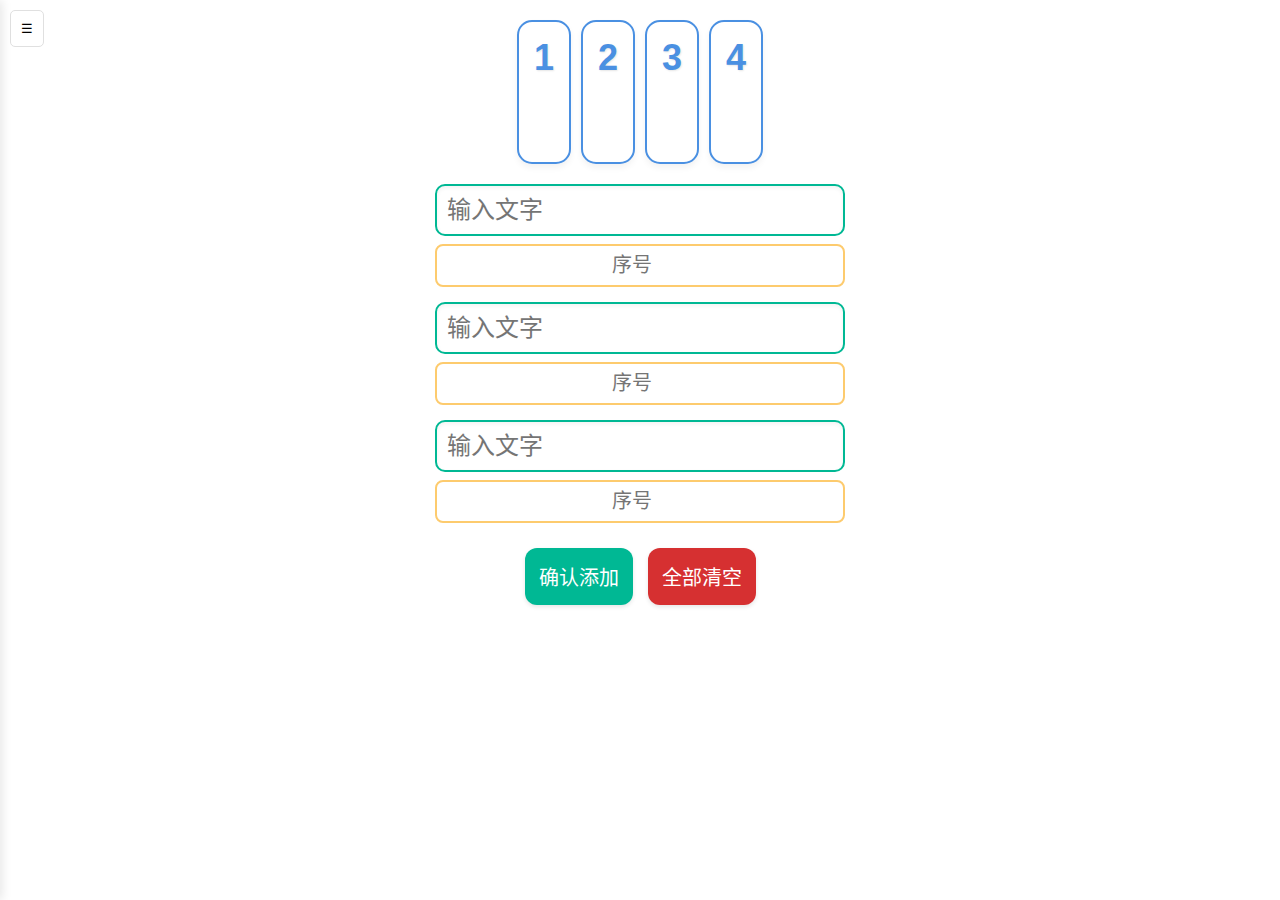
==== aux_program.html @ 56570c1d "Add files via upload" ====
<!DOCTYPE html>
<html lang="zh-CN">
<head>
    <meta charset="UTF-8">
    <meta name="viewport" content="width=device-width, initial-scale=1.0, maximum-scale=1.0, user-scalable=no">
    <title>截码战辅助程序</title>
    <style>
        /* 设置全局样式，包括过渡效果 */
        * {
            box-sizing: border-box;
            transition: all 0.2s ease;
        }
        /* 设置页面主体样式，包括背景、布局等 */
        body {
            font-family: -apple-system, sans-serif;
            margin: 0;
            padding: 20px;
            background: #ffffff;
            display: flex;
            flex-direction: column;
            align-items: center;
            min-height: 100vh;
            position: relative;
        }
        /* 设置侧边栏的默认样式 */
        #sidebar {
            position: fixed;
            left: -250px;
            top: 0;
            width: 250px;
            height: 100%;
            background-color: #f8f9fa;
            box-shadow: 2px 0 10px rgba(0, 0, 0, 0.1);
            transition: left 0.3s ease;
            z-index: 1000;
        }
        /* 设置侧边栏打开时的样式 */
        #sidebar.open {
            left: 0;
        }
        /* 设置侧边栏开关按钮的样式 */
        #sidebar-toggle {
            position: absolute;
            left: 10px;
            top: 10px;
            z-index: 1;
            background-color: #ffffff;
            border: 1px solid #e0e0e0;
            border-radius: 5px;
            padding: 10px;
            cursor: pointer;
        }
        /* 设置侧边栏开关按钮的鼠标悬停效果 */
        #sidebar-toggle:hover {
            background-color: #f0f0f0;
        }
        /* 设置侧边栏列表样式 */
        #sidebar ul {
            list-style: none;
            padding: 0;
            margin: 0;
        }
        /* 设置侧边栏列表项样式 */
        #sidebar ul li {
            padding: 0;
            border-bottom: 1px solid #e0e0e0;
        }
        /* 设置侧边栏链接样式 */
        #sidebar ul li a {
            display: block;
            padding: 15px;
            text-decoration: none;
            color: #333333;
        }
        /* 设置当前选中链接样式 */
        #sidebar ul li a.current {
            color: #4a90e2;
        }
        /* 设置侧边栏列表项的鼠标悬停效果 */
        #sidebar ul li:hover {
            background-color: #e0e0e0;
        }
        /* 设置顶部容器样式，用于布局数字框 */
        .top-container {
            display: grid;
            grid-template-columns: repeat(2, 1fr);
            gap: 10px;
            margin-bottom: 20px;
        }
        /* 设置数字框样式 */
        .number-box {
            background: white;
            border: 2px solid #4a90e2;
            border-radius: 15px;
            padding: 20px;
            min-height: 120px;
            box-shadow: 0 4px 6px rgba(0,0,0,0.05);
            position: relative;
        }
        /* 设置固定数字样式 */
        .fixed-number {
            font-size: 36px;
            color: #4a90e2;
            font-weight: 900;
            user-select: none;
            position: absolute;
            top: 15px;
            left: 15px;
            pointer-events: none;
            text-shadow: 1px 1px 2px rgba(0,0,0,0.1);
        }
        /* 设置可编辑内容样式 */
        .editable-content {
            font-size: 28px;
            color: #2d3436;
            min-height: 50px;
            margin-top: 50px;
            padding: 5px;
            line-height: 1.4;
        }
        /* 设置输入组样式 */
        .input-group {
            margin-bottom: 15px;
        }
        /* 设置文本输入框样式 */
        .text-input {
            width: 100%;
            font-size: 24px;
            padding: 10px;
            border: 2px solid #00b894;
            border-radius: 10px;
            margin-bottom: 8px;
            background: white;
            box-shadow: inset 0 2px 4px rgba(0,0,0,0.05);
        }
        /* 设置索引输入框样式 */
        .index-input {
            width: 100%;
            font-size: 20px;
            padding: 8px;
            border: 2px solid #fdcb6e;
            border-radius: 8px;
            text-align: center;
            background: white;
        }
        /* 设置按钮组样式 */
        .button-group {
            display: grid;
            grid-template-columns: 1fr 1fr;
            gap: 15px;
            margin-top: 10px;
        }
        /* 设置操作按钮样式 */
        .action-btn {
            font-size: 20px;
            padding: 14px;
            border: none;
            border-radius: 12px;
            color: white;
            background: #00b894;
            cursor: pointer;
            box-shadow: 0 2px 4px rgba(0,0,0,0.1);
        }
        /* 设置操作按钮的鼠标悬停效果 */
        .action-btn:hover {
            filter: brightness(1.1);
            transform: translateY(-1px);
        }
        /* 设置操作按钮的鼠标点击效果 */
        .action-btn:active {
            transform: translateY(0);
        }
        /* 设置清除按钮样式 */
        .clear-btn {
            background: #d63031;
        }

        /* 自定义确认弹窗样式 */
        .modal-overlay {
            position: fixed;
            top: 0;
            left: 0;
            width: 100%;
            height: 100%;
            background: rgba(0, 0, 0, 0.5);
            display: none;
            justify-content: center;
            align-items: center;
            z-index: 1000;
        }
        
        .modal {
            background: white;
            border-radius: 12px;
            padding: 24px;
            width: 400px;
            max-width: 90%;
            box-shadow: 0 4px 12px rgba(0, 0, 0, 0.2);
        }
        
        .modal-buttons {
            display: flex;
            justify-content: flex-end;
            gap: 12px;
            margin-top: 24px;
        }
        
        .modal-btn {
            padding: 8px 16px;
            border-radius: 8px;
            border: none;
            cursor: pointer;
            font-size: 16px;
        }
        
        .modal-btn.confirm {
            background: #00b894;
            color: white;
        }
        
        .modal-btn.cancel {
            background: #e0e0e0;
            color: #333;
        }

        /* 响应式设计，当屏幕宽度大于600px时，调整顶部容器布局 */
        @media (min-width: 600px) {
            .top-container {
                grid-template-columns: repeat(4, 1fr);
            }
        }
    </style>
    <!-- 自定义确认弹窗 -->
    <div class="modal-overlay" id="confirmModal">
        <div class="modal">
            <p id="modalMessage">确认要执行此操作吗？</p>
            <div class="modal-buttons">
                <button class="modal-btn cancel" onclick="hideModal()">取消</button>
                <button class="modal-btn confirm" onclick="confirmAction()">确认</button>
            </div>
        </div>
    </div>
    <script>
        /* 显示自定义确认弹窗 */
        function showModal(message, callback) {
            const modal = document.getElementById('confirmModal');
            document.getElementById('modalMessage').textContent = message;
            modal.style.display = 'flex';
            modal._callback = callback;
        }

        /* 隐藏自定义确认弹窗 */
        function hideModal() {
            document.getElementById('confirmModal').style.display = 'none';
        }

        /* 确认操作 */
        function confirmAction() {
            const modal = document.getElementById('confirmModal');
            if (modal._callback) {
                modal._callback();
            }
            hideModal();
        }

        /* 切换侧边栏显示与隐藏 */
        function toggleSidebar() {
            const sidebar = document.getElementById('sidebar');
            const toggleButton = document.getElementById('sidebar-toggle');
            const isOpen = sidebar.classList.toggle('open');
            toggleButton.style.display = isOpen ? 'none' : 'block';
        }

        /* 监听全局点击事件，用于判断是否点击侧边栏外部以关闭侧边栏 */
        document.addEventListener('click', function(event) {
            const sidebar = document.getElementById('sidebar');
            const toggleButton = document.getElementById('sidebar-toggle');
            const isClickInside = sidebar.contains(event.target) || toggleButton.contains(event.target);
            
            if (!isClickInside && sidebar.classList.contains('open')) {
                sidebar.classList.remove('open');
                toggleButton.style.display = 'block';
            }
        });
    </script>
        <!-- 侧边栏，包含导航链接 -->
        <div id="sidebar">
            <ul>
                <li><a href="index.html">截码战</a></li>
                <li><a href="aux_program.html" class="current">辅助程序界面</a></li>
            </ul>
        </div>
        <!-- 侧边栏开关按钮 -->
        <button id="sidebar-toggle" onclick="toggleSidebar()">☰</button>
</head>
<body>
    <!-- 顶部容器，用于布局数字框 -->
    <div class="top-container">
        <!-- 数字框，包含固定数字和可编辑内容 -->
        <div class="number-box">
            <div> <span class="fixed-number">1</span> <span contenteditable="true"></span></div>
            <div class="editable-content" id="content1" contenteditable="true"></div>
        </div>
        <div class="number-box">
            <div class="fixed-number">2</div>
            <div class="editable-content" id="content2" contenteditable="true"></div>
        </div>
        <div class="number-box">
            <div class="fixed-number">3</div>
            <div class="editable-content" id="content3" contenteditable="true"></div>
        </div>
        <div class="number-box">
            <div class="fixed-number">4</div>
            <div class="editable-content large-font" id="content4" contenteditable="true"></div>
        </div>
    </div>

    <!-- 输入组，包含文本输入框和索引输入框 -->
    <div class="input-group">
        <input type="text" class="text-input" placeholder="输入文字">
        <input type="number" class="index-input" min="1" max="4" placeholder="序号">
    </div>
    <div class="input-group">
        <input type="text" class="text-input" placeholder="输入文字">
        <input type="number" class="index-input" min="1" max="4" placeholder="序号">
    </div>
    <div class="input-group">
        <input type="text" class="text-input" placeholder="输入文字">
        <input type="number" class="index-input" min="1" max="4" placeholder="序号">
    </div>

    <!-- 按钮组，包含确认添加和全部清空按钮 -->
    <div class="button-group">
        <button class="action-btn" onclick="confirmInputs()">确认添加</button>
        <button class="action-btn clear-btn" onclick="clearAll()">全部清空</button>
    </div>

    <script>
        // 从localStorage恢复内容
        function loadContent() {
            for (let i = 1; i <= 4; i++) {
                const content = localStorage.getItem(`content${i}`);
                if (content) {
                    document.getElementById(`content${i}`).innerHTML = content;
                }
            }
        }

        // 保存内容到localStorage
        function saveContent() {
            for (let i = 1; i <= 4; i++) {
                const content = document.getElementById(`content${i}`).innerHTML;
                localStorage.setItem(`content${i}`, content);
            }
        }

        /* 确认输入内容并添加到相应可编辑区域 */
        function confirmInputs() {
            showModal('确认要添加这些内容吗？', function() {
            
                const inputs = document.querySelectorAll('.input-group');
                inputs.forEach(group => {
                    const textInput = group.querySelector('.text-input');
                    const indexInput = group.querySelector('.index-input');
                    
                    if (textInput.value && indexInput.value) {
                        const target = document.getElementById(`content${indexInput.value}`);
                        if (target) {
                            // 自动生成序号
                            const childCount = target.children.length;
                            const content = `${childCount + 1}. ${textInput.value}`;
                            target.innerHTML += `<div>${content}</div>`;
                            textInput.value = '';
                            indexInput.value = '';
                        }
                    }
                });
                saveContent();
            });
        }

        /* 清空所有可编辑区域的内容 */
        function clearAll() {
            showModal('确定要清空所有内容吗？', function() {
            
                document.querySelectorAll('.editable-content').forEach(area => {
                    area.innerHTML = '';
                });
                document.querySelectorAll('.text-input, .index-input').forEach(input => {
                    input.value = '';
                });
                saveContent();
            });
        }

        // 初始化
        window.onload = function() {
            loadContent();
        };

    </script>
</body>
</html>
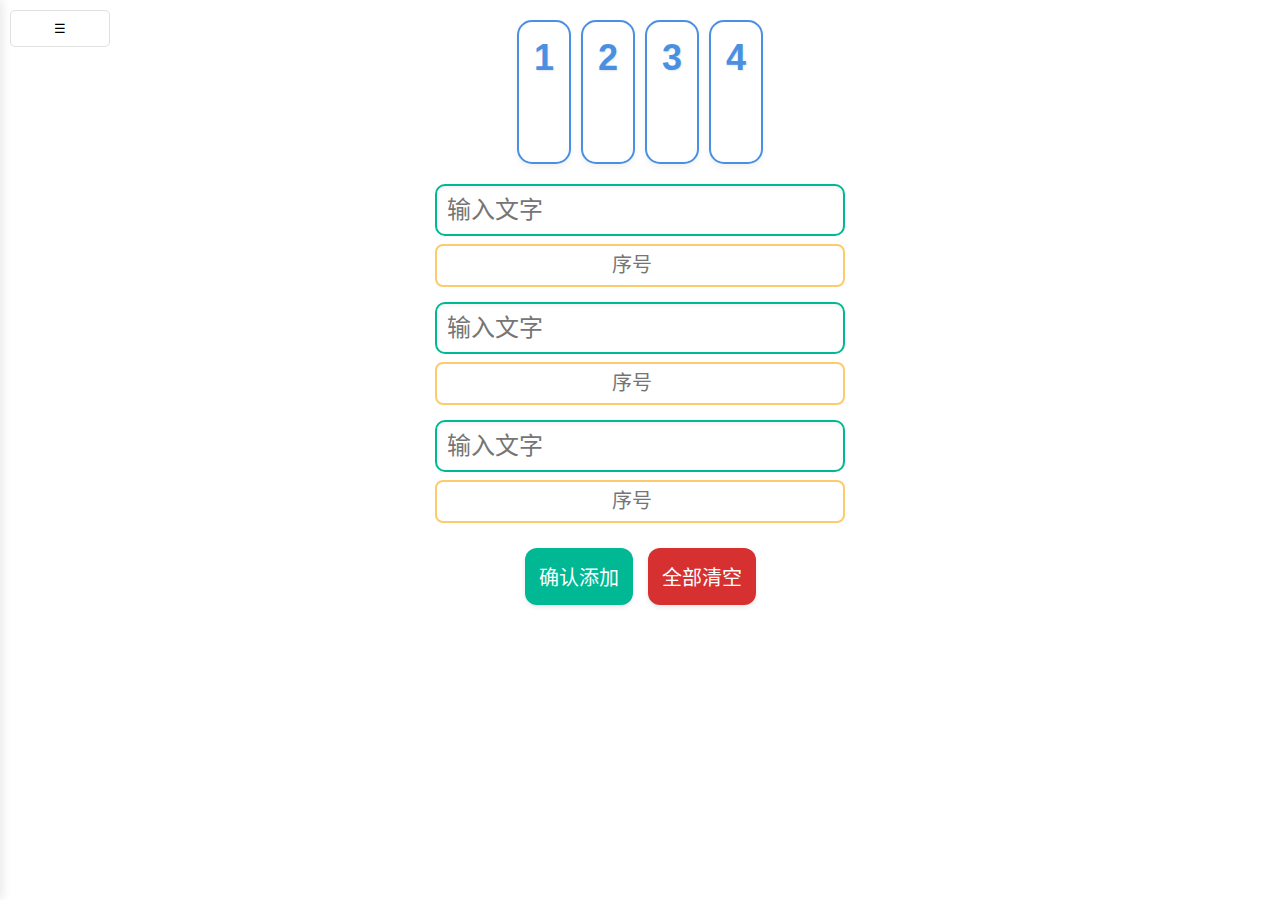
==== commit 50c0088d: "Add files via upload" ====
--- a/aux_program.html
+++ b/aux_program.html
@@ -43,6 +43,7 @@
             position: absolute;
             left: 10px;
             top: 10px;
+            width: 100px;
             z-index: 1;
             background-color: #ffffff;
             border: 1px solid #e0e0e0;
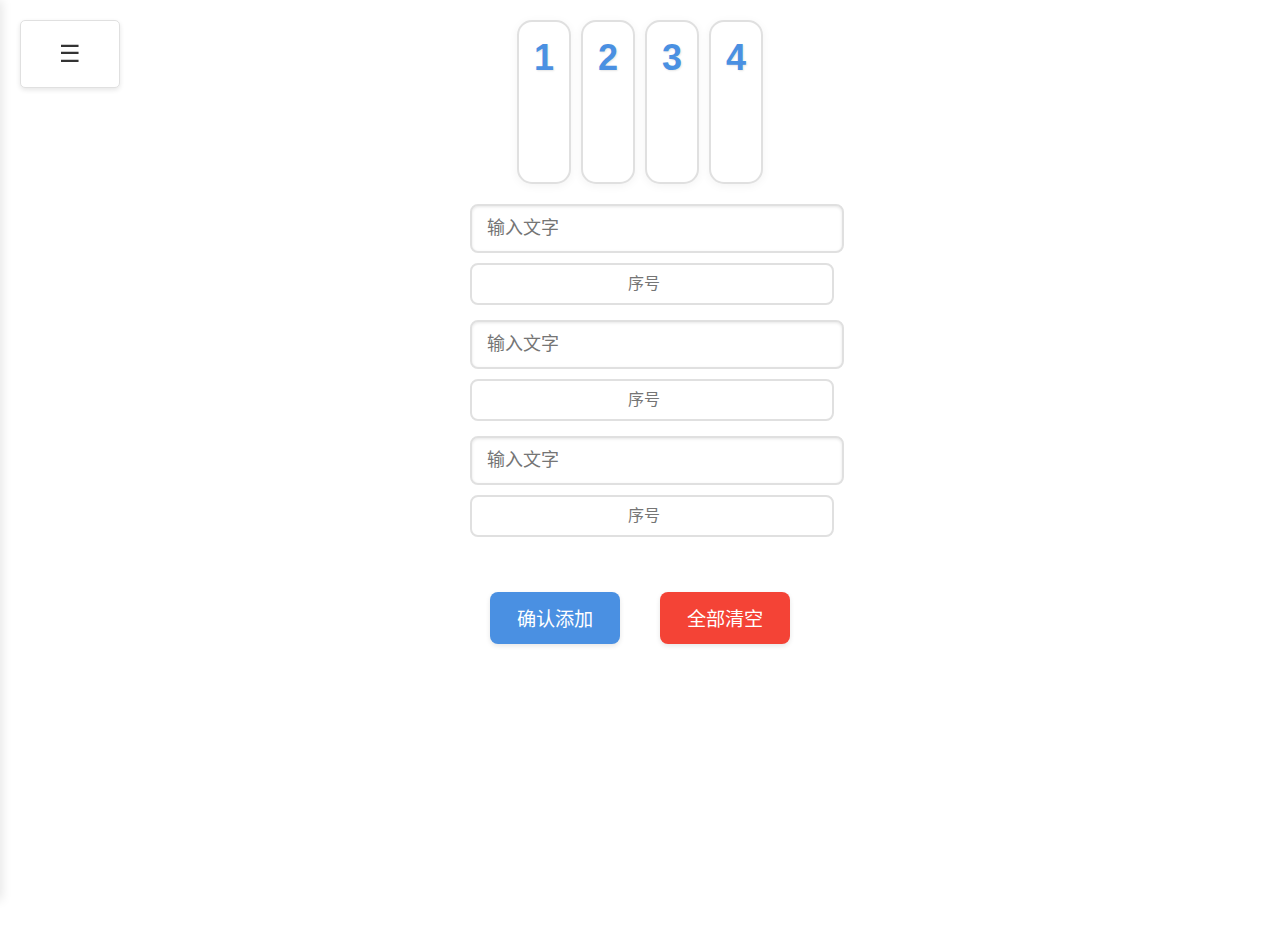
==== commit 11710ea5: "Add files via upload" ====
--- a/aux_program.html
+++ b/aux_program.html
@@ -5,22 +5,34 @@
     <meta name="viewport" content="width=device-width, initial-scale=1.0, maximum-scale=1.0, user-scalable=no">
     <title>截码战辅助程序</title>
     <style>
-        /* 设置全局样式，包括过渡效果 */
-        * {
-            box-sizing: border-box;
-            transition: all 0.2s ease;
-        }
-        /* 设置页面主体样式，包括背景、布局等 */
         body {
-            font-family: -apple-system, sans-serif;
+            font-family: Arial, sans-serif;
+            background-color: #ffffff;
             margin: 0;
             padding: 20px;
-            background: #ffffff;
             display: flex;
             flex-direction: column;
             align-items: center;
             min-height: 100vh;
             position: relative;
+        }
+        /* 移动端布局调整 - 更显著的调整 */
+        @media (max-width: 600px) {
+            body {
+                padding-top: 100px !important;
+            }
+            .top-container {
+                margin-top: 40px !important;
+            }
+            #sidebar-toggle {
+                top: 110px !important;
+            }
+            .input-group {
+                margin-top: 30px !important;
+            }
+            .button-group {
+                margin-top: 40px !important;
+            }
         }
         /* 设置侧边栏的默认样式 */
         #sidebar {
@@ -34,36 +46,80 @@
             transition: left 0.3s ease;
             z-index: 1000;
         }
+        /* 侧边栏关闭按钮样式 */
+        .sidebar-close-btn {
+            position: absolute;
+            right: 10px;
+            top: 10px;
+            width: 30px;
+            height: 30px;
+            background: none;
+            border: none;
+            font-size: 24px;
+            cursor: pointer;
+            color: #666;
+            padding: 0;
+            display: flex;
+            align-items: center;
+            justify-content: center;
+        }
+        .sidebar-close-btn:hover {
+            color: #333;
+        }
         /* 设置侧边栏打开时的样式 */
         #sidebar.open {
             left: 0;
         }
         /* 设置侧边栏开关按钮的样式 */
         #sidebar-toggle {
-            position: absolute;
+            position: fixed;
             left: 10px;
             top: 10px;
-            width: 100px;
+            width: 15vw;
+            min-width: 60px;
+            max-width: 100px;
             z-index: 1;
             background-color: #ffffff;
             border: 1px solid #e0e0e0;
             border-radius: 5px;
-            padding: 10px;
+            padding: 1.5vw;
             cursor: pointer;
+            font-size: 1.5rem;
+            display: flex;
+            justify-content: center;
+            align-items: center;
+            box-shadow: 0 2px 5px rgba(0,0,0,0.1);
+            transition: all 0.3s ease;
         }
         /* 设置侧边栏开关按钮的鼠标悬停效果 */
         #sidebar-toggle:hover {
             background-color: #f0f0f0;
+            transform: scale(1.05);
+        }
+        /* 响应式调整 */
+        @media (max-width: 600px) {
+            #sidebar-toggle {
+                padding: 3vw;
+                width: 20vw;
+                min-width: 50px;
+            }
+        }
+        @media (max-width: 400px) {
+            #sidebar-toggle {
+                font-size: 1.2rem;
+                padding: 2vw;
+            }
         }
         /* 设置侧边栏列表样式 */
         #sidebar ul {
             list-style: none;
             padding: 0;
-            margin: 0;
+            margin: 60px 0 0 0;
         }
         /* 设置侧边栏列表项样式 */
         #sidebar ul li {
             padding: 0;
+            border-top: 1px solid #e0e0e0;
             border-bottom: 1px solid #e0e0e0;
         }
         /* 设置侧边栏链接样式 */
@@ -91,12 +147,18 @@
         /* 设置数字框样式 */
         .number-box {
             background: white;
-            border: 2px solid #4a90e2;
+            border: 2px solid #e0e0e0;
             border-radius: 15px;
             padding: 20px;
             min-height: 120px;
-            box-shadow: 0 4px 6px rgba(0,0,0,0.05);
+            box-shadow: 0 2px 10px rgba(0,0,0,0.05);
             position: relative;
+            transition: all 0.3s ease;
+        }
+        .number-box:hover {
+            transform: translateY(-3px);
+            box-shadow: 0 5px 15px rgba(0,0,0,0.1);
+            border-color: #4a90e2;
         }
         /* 设置固定数字样式 */
         .fixed-number {
@@ -126,102 +188,168 @@
         /* 设置文本输入框样式 */
         .text-input {
             width: 100%;
-            font-size: 24px;
-            padding: 10px;
-            border: 2px solid #00b894;
-            border-radius: 10px;
-            margin-bottom: 8px;
+            font-size: 18px;
+            padding: 12px 15px;
+            border: 2px solid #e0e0e0;
+            border-radius: 8px;
+            margin-bottom: 10px;
             background: white;
-            box-shadow: inset 0 2px 4px rgba(0,0,0,0.05);
+            box-shadow: inset 0 1px 3px rgba(0,0,0,0.1);
+            transition: all 0.3s ease;
+        }
+        .text-input:focus {
+            border-color: #4a90e2;
+            box-shadow: 0 0 0 3px rgba(74,144,226,0.2);
+            outline: none;
         }
         /* 设置索引输入框样式 */
         .index-input {
             width: 100%;
-            font-size: 20px;
-            padding: 8px;
-            border: 2px solid #fdcb6e;
+            font-size: 16px;
+            padding: 10px;
+            border: 2px solid #e0e0e0;
             border-radius: 8px;
             text-align: center;
             background: white;
+            transition: all 0.3s ease;
+        }
+        .index-input:focus {
+            border-color: #4a90e2;
+            box-shadow: 0 0 0 3px rgba(74,144,226,0.2);
+            outline: none;
         }
         /* 设置按钮组样式 */
         .button-group {
             display: grid;
             grid-template-columns: 1fr 1fr;
-            gap: 15px;
-            margin-top: 10px;
-        }
-        /* 设置操作按钮样式 */
+            gap: 20px;
+            margin: 20px 0;
+            padding: 10px 0;
+        }
+        button {
+            margin: 10px;
+            padding: 15px 30px;
+            font-size: 1.2em;
+            border: 1px solid #e0e0e0;
+            border-radius: 5px;
+            cursor: pointer;
+            background-color: #ffffff;
+            color: #333333;
+            transition: background-color 0.3s ease;
+            width: 50%;
+            max-width: 300px;
+        }
+        button:hover {
+            background-color: #f0f0f0;
+        }
         .action-btn {
-            font-size: 20px;
-            padding: 14px;
+            width: 130px;
+            background-color: #4a90e2;
+            color: white;
             border: none;
-            border-radius: 12px;
+            border-radius: 8px;
+            transition: all 0.2s ease;
+            font-weight: 500;
+            padding: 12px 24px;
+            box-shadow: 0 2px 5px rgba(0,0,0,0.1);
+        }
+        .action-btn:hover {
+            background-color: #3a7bd5;
+            transform: translateY(-1px);
+            box-shadow: 0 4px 8px rgba(0,0,0,0.15);
+        }
+        .action-btn:active {
+            background-color: #2d6bcb;
+            transform: translateY(0);
+            box-shadow: 0 2px 5px rgba(0,0,0,0.1);
+        }
+
+        .clear-btn {
+            background-color: #f44336;
             color: white;
-            background: #00b894;
-            cursor: pointer;
-            box-shadow: 0 2px 4px rgba(0,0,0,0.1);
-        }
-        /* 设置操作按钮的鼠标悬停效果 */
-        .action-btn:hover {
-            filter: brightness(1.1);
+            border: none;
+            border-radius: 8px;
+            transition: all 0.2s ease;
+            font-weight: 500;
+            padding: 12px 24px;
+            box-shadow: 0 2px 5px rgba(0,0,0,0.1);
+        }
+        .clear-btn:hover {
+            background-color: #e53935;
             transform: translateY(-1px);
-        }
-        /* 设置操作按钮的鼠标点击效果 */
-        .action-btn:active {
+            box-shadow: 0 4px 8px rgba(0,0,0,0.15);
+        }
+        .clear-btn:active {
+            background-color: #d32f2f;
             transform: translateY(0);
-        }
-        /* 设置清除按钮样式 */
-        .clear-btn {
-            background: #d63031;
-        }
-
-        /* 自定义确认弹窗样式 */
-        .modal-overlay {
+            box-shadow: 0 2px 5px rgba(0,0,0,0.1);
+        }
+        @keyframes ripple {
+            0% {
+                transform: scale(0, 0);
+                opacity: 0.5;
+            }
+            100% {
+                transform: scale(20, 20);
+                opacity: 0;
+            }
+        }
+
+        .modal {
+            display: none;
             position: fixed;
             top: 0;
             left: 0;
             width: 100%;
             height: 100%;
-            background: rgba(0, 0, 0, 0.5);
-            display: none;
+            background-color: rgba(0, 0, 0, 0.5);
             justify-content: center;
             align-items: center;
             z-index: 1000;
-        }
-        
-        .modal {
-            background: white;
-            border-radius: 12px;
-            padding: 24px;
-            width: 400px;
-            max-width: 90%;
-            box-shadow: 0 4px 12px rgba(0, 0, 0, 0.2);
-        }
-        
+            opacity: 0;
+            transition: opacity 0.3s ease;
+        }
+        .modal.show {
+            opacity: 1;
+            display: flex;
+        }
+        .modal-content {
+            background-color: white;
+            padding: 30px;
+            border-radius: 15px;
+            box-shadow: 0 8px 24px rgba(0, 0, 0, 0.2);
+            text-align: center;
+            max-width: 400px;
+            width: 90%;
+        }
         .modal-buttons {
+            margin-top: 20px;
             display: flex;
-            justify-content: flex-end;
-            gap: 12px;
-            margin-top: 24px;
-        }
-        
-        .modal-btn {
-            padding: 8px 16px;
+            justify-content: space-between;
+        }
+        .modal-buttons button {
+            margin: 0 5px;
+            padding: 12px 24px;
+            font-size: 1em;
+            border: none;
             border-radius: 8px;
-            border: none;
             cursor: pointer;
-            font-size: 16px;
-        }
-        
-        .modal-btn.confirm {
-            background: #00b894;
+            transition: background 0.3s ease;
+            flex: 1;
+        }
+        .modal-buttons button.confirm {
+            background: linear-gradient(135deg, #4CAF50, #45a049);
             color: white;
         }
-        
-        .modal-btn.cancel {
-            background: #e0e0e0;
-            color: #333;
+        .modal-buttons button.confirm:hover {
+            background: linear-gradient(135deg, #45a049, #4CAF50);
+        }
+        .modal-buttons button.cancel {
+            background: linear-gradient(135deg, #f44336, #e53935);
+            color: white;
+        }
+        .modal-buttons button.cancel:hover {
+            background: linear-gradient(135deg, #e53935, #f44336);
         }
 
         /* 响应式设计，当屏幕宽度大于600px时，调整顶部容器布局 */
@@ -232,12 +360,12 @@
         }
     </style>
     <!-- 自定义确认弹窗 -->
-    <div class="modal-overlay" id="confirmModal">
-        <div class="modal">
+    <div class="modal" id="confirmModal">
+        <div class="modal-content">
             <p id="modalMessage">确认要执行此操作吗？</p>
             <div class="modal-buttons">
+                <button class="modal-btn confirm" onclick="confirmAction()">确认</button>
                 <button class="modal-btn cancel" onclick="hideModal()">取消</button>
-                <button class="modal-btn confirm" onclick="confirmAction()">确认</button>
             </div>
         </div>
     </div>
@@ -246,13 +374,14 @@
         function showModal(message, callback) {
             const modal = document.getElementById('confirmModal');
             document.getElementById('modalMessage').textContent = message;
-            modal.style.display = 'flex';
+            modal.classList.add('show');
             modal._callback = callback;
         }
 
         /* 隐藏自定义确认弹窗 */
         function hideModal() {
-            document.getElementById('confirmModal').style.display = 'none';
+            const modal = document.getElementById('confirmModal');
+            modal.classList.remove('show');
         }
 
         /* 确认操作 */
@@ -284,8 +413,9 @@
             }
         });
     </script>
-        <!-- 侧边栏，包含导航链接 -->
+        <!-- 侧边栏，包含导航链接和关闭按钮 -->
         <div id="sidebar">
+            <button class="sidebar-close-btn" onclick="toggleSidebar()">×</button>
             <ul>
                 <li><a href="index.html">截码战</a></li>
                 <li><a href="aux_program.html" class="current">辅助程序界面</a></li>
